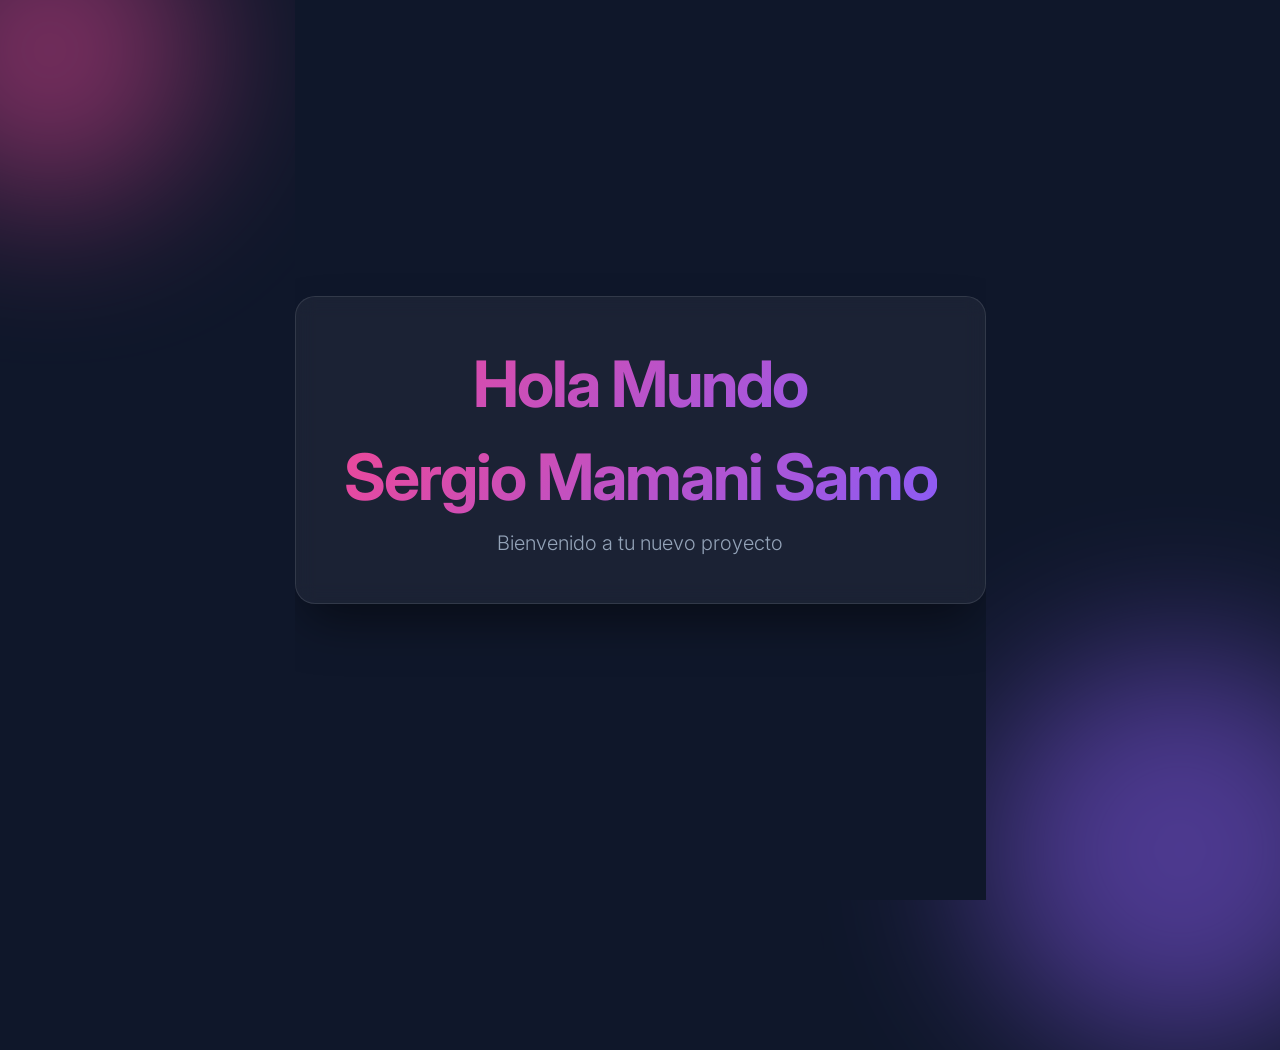
==== tercera clase/index.html @ 80d80f88 "fix: puse mi nombre" ====
<!doctype html>
<html lang="es">
  <head>
    <meta charset="UTF-8" />
    <meta name="viewport" content="width=device-width, initial-scale=1.0" />
    <title>Hola Mundo</title>
    <style>
      :root {
        --bg-color: #0f172a;
        --text-color: #f8fafc;
        --accent-color: #3b82f6;
        --gradient-start: #ec4899;
        --gradient-end: #8b5cf6;
      }

      body,
      html {
        margin: 0;
        padding: 0;
        height: 100%;
        font-family:
          "Inter",
          -apple-system,
          BlinkMacSystemFont,
          "Segoe UI",
          Roboto,
          Helvetica,
          Arial,
          sans-serif;
        background-color: var(--bg-color);
        color: var(--text-color);
        display: flex;
        justify-content: center;
        align-items: center;
        overflow: hidden;
      }

      .container {
        text-align: center;
        padding: 3rem;
        background: rgba(255, 255, 255, 0.05);
        backdrop-filter: blur(10px);
        -webkit-backdrop-filter: blur(10px);
        border-radius: 20px;
        border: 1px solid rgba(255, 255, 255, 0.1);
        box-shadow: 0 25px 50px -12px rgba(0, 0, 0, 0.5);
        transform: translateY(0);
        animation: float 6s ease-in-out infinite;
      }

      h1 {
        font-size: 4rem;
        margin: 0 0 1rem 0;
        background: linear-gradient(
          135deg,
          var(--gradient-start),
          var(--gradient-end)
        );
        -webkit-background-clip: text;
        background-clip: text;
        -webkit-text-fill-color: transparent;
        text-fill-color: transparent;
        letter-spacing: -2px;
      }

      p {
        font-size: 1.25rem;
        color: #94a3b8;
        margin: 0;
        font-weight: 300;
      }

      @keyframes float {
        0% {
          transform: translateY(0px);
        }
        50% {
          transform: translateY(-20px);
        }
        100% {
          transform: translateY(0px);
        }
      }

      /* Subtle background decorations */
      .decoration {
        position: absolute;
        border-radius: 50%;
        filter: blur(80px);
        z-index: -1;
        opacity: 0.5;
        animation: pulse 10s ease-in-out infinite alternate;
      }

      .dec-1 {
        width: 300px;
        height: 300px;
        background: var(--gradient-start);
        top: -100px;
        left: -100px;
      }

      .dec-2 {
        width: 400px;
        height: 400px;
        background: var(--gradient-end);
        bottom: -150px;
        right: -100px;
      }

      @keyframes pulse {
        0% {
          opacity: 0.3;
          transform: scale(0.8);
        }
        100% {
          opacity: 0.7;
          transform: scale(1.2);
        }
      }
    </style>
    <link
      href="https://fonts.googleapis.com/css2?family=Inter:wght@300;400;700&display=swap"
      rel="stylesheet"
    />
  </head>
  <body>
    <div class="decoration dec-1"></div>
    <div class="decoration dec-2"></div>

    <div class="container">
      <h1>Hola Mundo</h1>
      <h1>Sergio Mamani Samo</h1>
      <p>Bienvenido a tu nuevo proyecto</p>
    </div>
  </body>
</html>
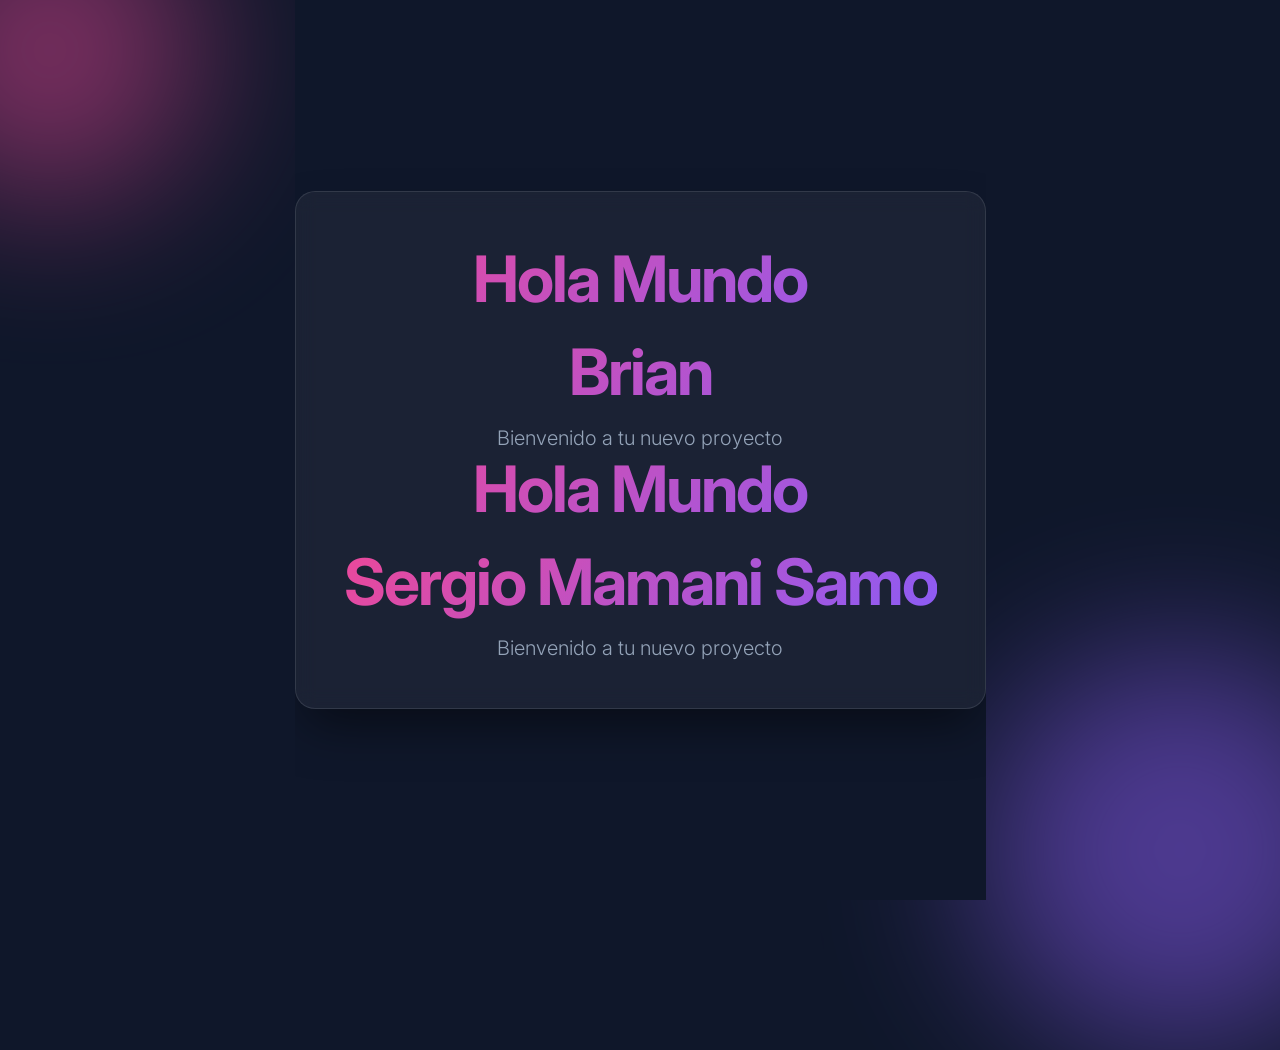
==== commit ca255c34: "Merge branch 'main' into main" ====
--- a/tercera clase/index.html
+++ b/tercera clase/index.html
@@ -129,6 +129,9 @@
     <div class="decoration dec-2"></div>
 
     <div class="container">
+        <h1>Hola Mundo</h1>
+        <h1>Brian</h1>
+        <p>Bienvenido a tu nuevo proyecto</p>
       <h1>Hola Mundo</h1>
       <h1>Sergio Mamani Samo</h1>
       <p>Bienvenido a tu nuevo proyecto</p>
